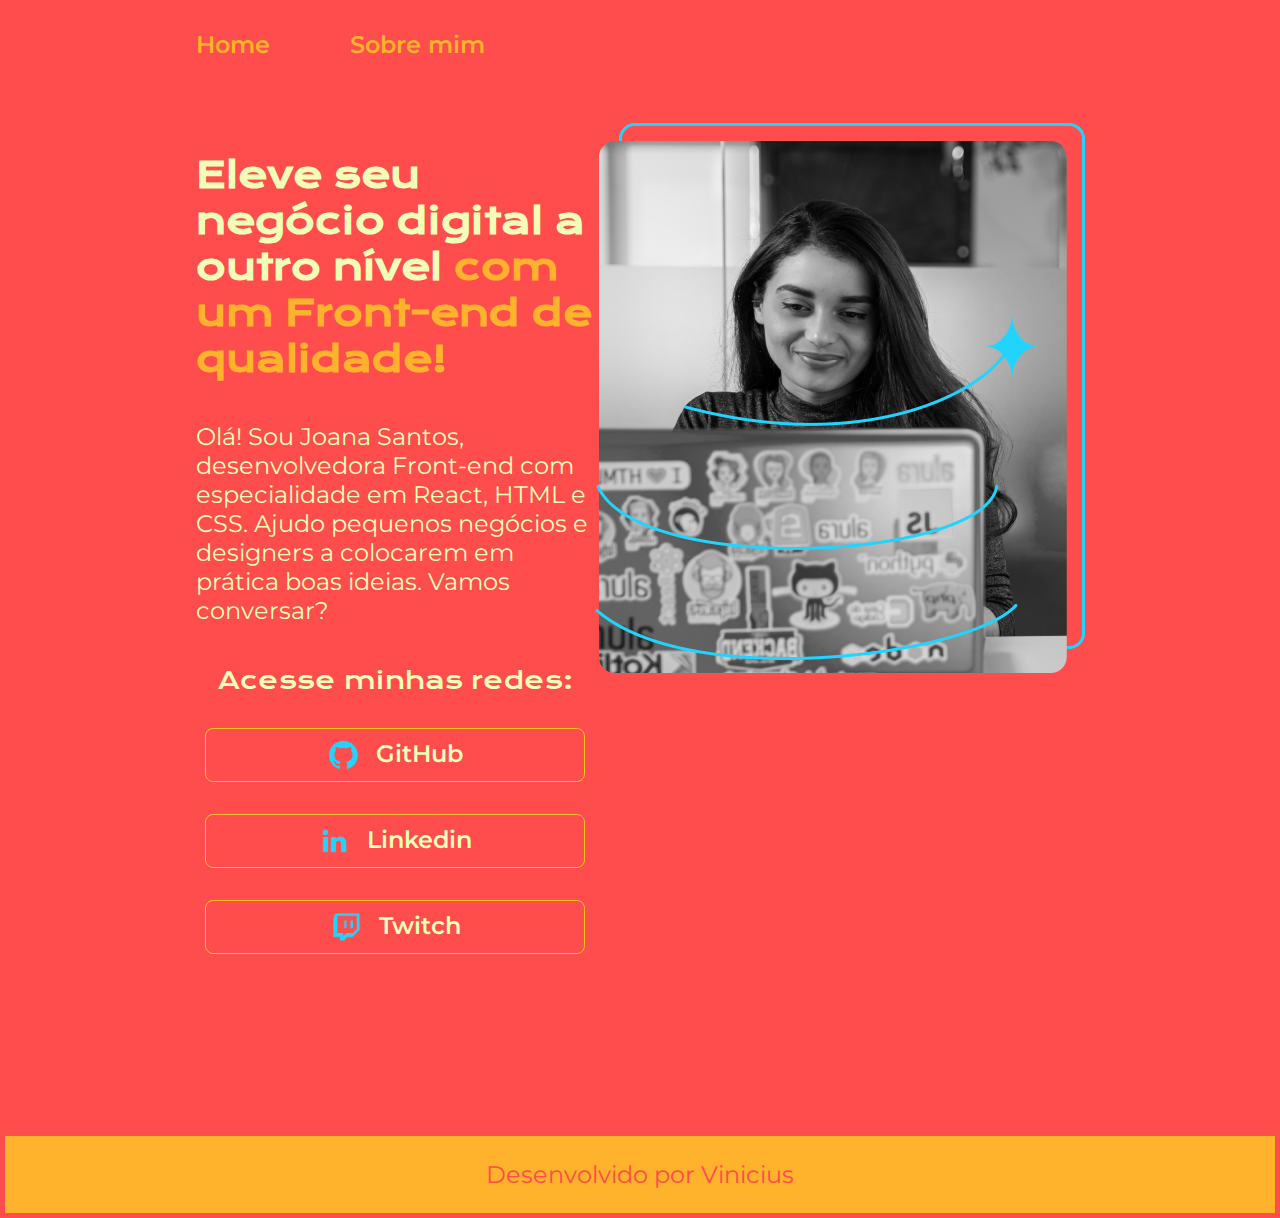
==== index.html @ 8912aad7 "Add files via upload" ====
<!DOCTYPE html>
<html lang="pt-br">
<head>
    <meta charset="UTF-8"> 
    <meta http-equiv="X-UA-Compatible" content="IE=edge">
    <meta name="viewport" content="width=device-width, initial-scale=1.0">
    <title>Portifolio</title>
    <link rel="stylesheet" href="./styles/style.css">
</head>
<body>
    <header class="cabecalho">
        <nav class="cabecalho__menu">
            <a class="cabecalho__menu__link" href="index.html">Home </a>
            <a class="cabecalho__menu__link" href="about.html">Sobre mim</a>
        </nav>
    </header>
    <main class="apresentacao">
        <section class="apresentacao__conteudo">
            <h1 class="apresentacao__conteudo__titulo">
                Eleve seu negócio digital a outro nível 
                <strong class="titulo-destaque">com um Front-end de qualidade!
                </strong></h1>
                <p class="apresentacao__conteudo__texto">Olá! Sou Joana Santos, desenvolvedora 
                Front-end com especialidade em React, HTML e
                CSS. Ajudo pequenos negócios e designers a 
                colocarem em prática boas ideias. Vamos 
                conversar?</p>
                <div class="apresentacao__links">
                    <h2 class="apresentacao__links__subtitulo">Acesse minhas redes:</h2>
                    <a class="apresentacao__links__link" href="https://github.com/guilhermeonrails">
                        <img src="./assets/github.png">
                        GitHub
                    </a>
                    <a class="apresentacao__links__link" href="https://linkedin.com/in/rafaellaballerini">
                        <img src="./assets/linkedin.png">
                        Linkedin
                    </a>
                    <a class="apresentacao__links__link" href="https://twitch.tv/guilimadev">
                        <img src="./assets/twitch.png">
                        Twitch
                    </a>
                </div>
        </section>    
            <img src="./assets/Imagem.png" alt="Foto da Joana Santos programando">
    </main>
    <footer class="rodape">
        <p>Desenvolvido por Vinicius</p>
    </footer>
</body>
</html>
---- styles/style.css ----
@import url('https://fonts.googleapis.com/css2?family=Krona+One&display=swap');
@import url('https://fonts.googleapis.com/css2?family=Montserrat:wght@600&display=swap');

:root {
    --cor--primaria: #FF4C4C;
    --cor--secundaria: #F3FEB8;
    --cor--terciaria: #FFB22C;
    --cor--hover: #FFDE4D; 

    --fonte--primaria: "Krona One", sans-serif;
    --fonte--secundaria: 'Montserrat', sans-serif;
}

* {
    margin: 0;
    padding: 0;
}
body {
    padding: 5px;
    background-color: var(--cor--primaria);
    color: var(--cor--secundaria);
}

strong {
    color: #ae8b4e;
}

.cabecalho {
    padding: 2% 0% 0% 15%;
}

.cabecalho__menu {
    display: flex;
    gap: 80px;
}

.cabecalho__menu__link {
    font-family: var(--fonte--secundaria);
    font-size: 24px;
    font-weight: 600;
    color: var(--cor--terciaria);
    text-decoration: none;
    /* justify-content: center; */
    /* align-items: center; */
}

.apresentacao {
    padding: 5% 15%;
    display: flex;
    align-items: center;
    justify-content: space-between;

}

.apresentacao__conteudo { 
    width: 615px;
    height: 491px;
    display: flex;
    flex-direction: column;
    gap: 40px;
}

.apresentacao__conteudo__titulo {
    font-size: 36px;
    font-family: var(--fonte--primaria);

}

.titulo-destaque {
    color: var(--cor--terciaria);
}

.apresentacao__conteudo__texto {
    font-size: 24px;
    font-family: var(--fonte--secundaria);
}

.apresentacao__links {
    display: flex;
    flex-direction: column;
    justify-content: space-between;
    align-items: center;
    gap: 32px;
}

.apresentacao__links__subtitulo {
    font-family: var(--fonte--primaria);
    font-weight: 400;
    font-size: 24px;
    
} 

.apresentacao__links__link {
    display: flex;
    justify-content: center;
    gap: 16px;
    width: 378px;
    text-align: center;
    border-radius: 8px;
    font-size: 24px;
    padding: 10px 0;
    text-decoration: none;
    color:var(--cor--secundaria);
    border: 1px solid #fdc322;
    font-family: var(--fonte--secundaria);
    font-weight: 600;
}

.apresentacao__links__link:hover {
    background-color: var(--cor--hover);
    
}

.rodape {
    margin-top: 400px;
    padding: 24px;
    color:var(--cor--primaria);
    background-color: var(--cor--terciaria);
    text-align: center;
    font-family: var(--fonte--secundaria); 
    font-size: 24px;
    font-weight: 400;
}
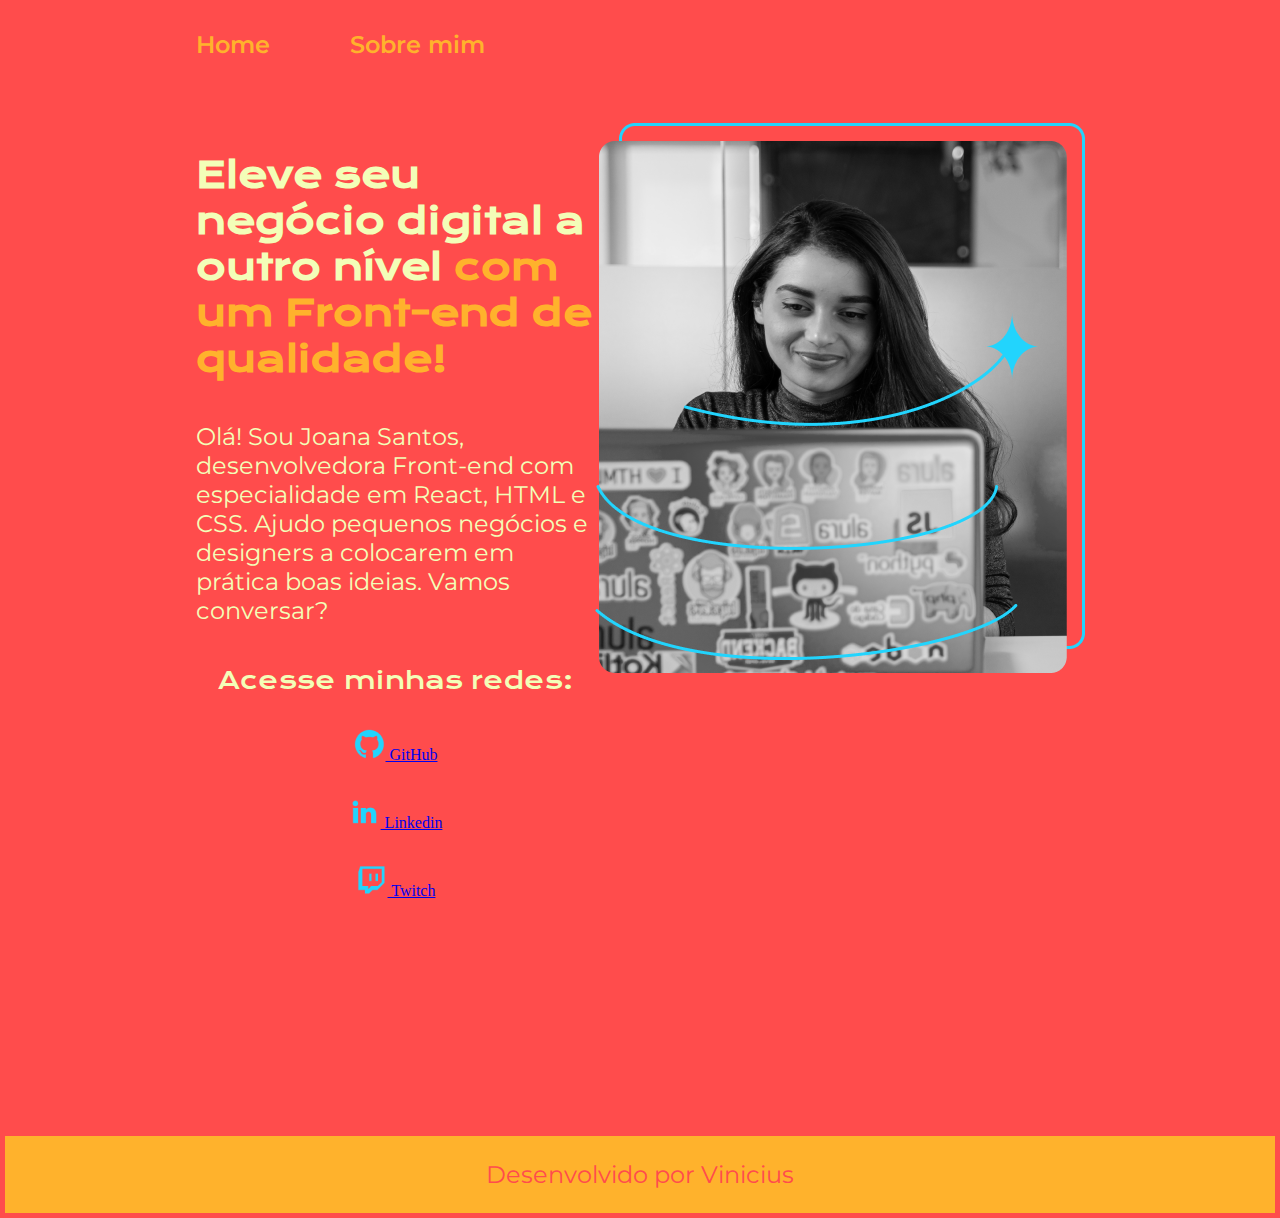
==== commit 9f5fb161: "Update index.html" ====
--- a/index.html
+++ b/index.html
@@ -27,24 +27,24 @@
                 conversar?</p>
                 <div class="apresentacao__links">
                     <h2 class="apresentacao__links__subtitulo">Acesse minhas redes:</h2>
-                    <a class="apresentacao__links__link" href="https://github.com/guilhermeonrails">
+                    <a class="apresentacao__links__navegacao" href="https://github.com/guilhermeonrails">
                         <img src="./assets/github.png">
                         GitHub
                     </a>
-                    <a class="apresentacao__links__link" href="https://linkedin.com/in/rafaellaballerini">
+                    <a class="apresentacao__links__navegacao" href="https://linkedin.com/in/rafaellaballerini">
                         <img src="./assets/linkedin.png">
                         Linkedin
                     </a>
-                    <a class="apresentacao__links__link" href="https://twitch.tv/guilimadev">
+                    <a class="apresentacao__links__navegacao" href="https://twitch.tv/guilimadev">
                         <img src="./assets/twitch.png">
                         Twitch
                     </a>
                 </div>
         </section>    
-            <img src="./assets/Imagem.png" alt="Foto da Joana Santos programando">
+            <img class= "apresntacao__imagem" src="./assets/Imagem.png" alt="Foto da Joana Santos programando">
     </main>
     <footer class="rodape">
         <p>Desenvolvido por Vinicius</p>
     </footer>
 </body>
-</html>+</html>
